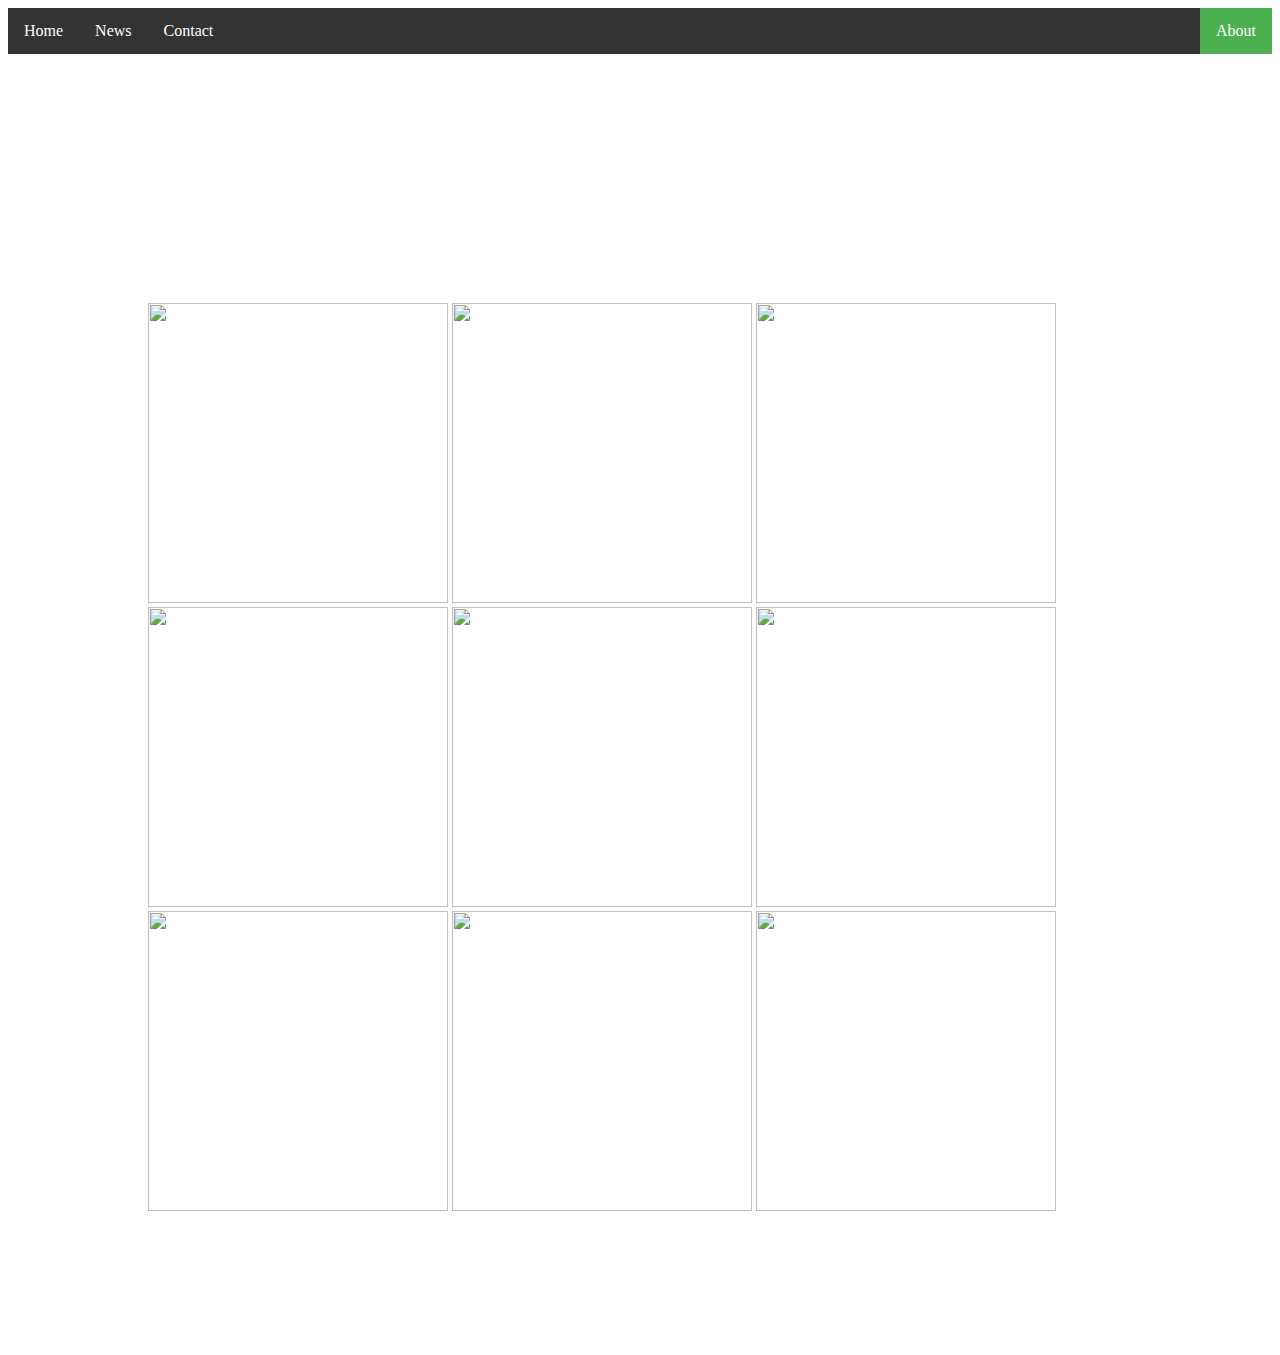
==== travel/index.html @ 40c40c25 "add files" ====
<!DOCTYPE html>
<html lang="en">
<head>
    <meta charset="UTF-8">
    <meta name="viewport" content="width=device-width, initial-scale=1.0">
    <meta http-equiv="X-UA-Compatible" content="ie=edge">
    <title>Document</title>
    <link rel="stylesheet" href="css/styles.css">
</head>
<body>
    <ul>
        <li><a href="#home">Home</a></li>
        <li><a href="#news">News</a></li>
        <li><a href="#contact">Contact</a></li>
        <li style="float:right"><a class="active" href ="#about">About</a> </li>
    </ul>
    <div class="Heading">
        <h1>HAPPY TRAVELS AGENCY</h1>

    </div>

    <div class="box">
    <img src="/img/amsterdam.jpg" alt="" width="300" height="300">
    <img src="/img/london.jpeg" alt="" width="300" height="300">
    <img src="/img/madrid.jpeg" alt="" width="300" height="300">
    <img src="/img/paris.jpg" alt="" width="300" height="300">
    <img src="/img/rome.jpg" alt="" width="300" height="300">
    <img src="/img/berlin.jpg" alt="" width="300" height="300">
    <img src="/img/barcelona.jpg" alt="" width="300" height="300">
    <img src="/img/rio.jpg" alt="" width="300" height="300">
    <img src="/img/croatia.jpg" alt="" width="300" height="300">
</div>

</body>
</html>
---- travel/css/styles.css ----
ul {
    list-style-type: none;
    margin: 0;
    padding: 0;
    overflow: hidden;
    background-color: #333;
  }
  
  li {
    float: left;
  }
  
  li a {
    display: block;
    color: white;
    text-align: center;
    padding: 14px 16px;
    text-decoration: none;
  }
  
  li a:hover:not(.active) {
    background-color: #111;
  }
  
  .active {
    background-color: #4CAF50;
  }
  .box{ 
      width:1000px;
      padding:70px;
      margin:70px;
      border:50px green;

  }
  body{
      background-image: url(/img/scenery.jpg)
  }
  .Heading{
    font-weight: bold;
    color: white;
    font-size: 30px;
    font-style: italic;
    font-family: Verdana, Geneva, Tahoma, sans-serif;
    text-align: center;
  }
  .centered{
    position: absolute;
    top: 50%;
    left: 50%;
    transform: translate(-50%, -50%);
  }
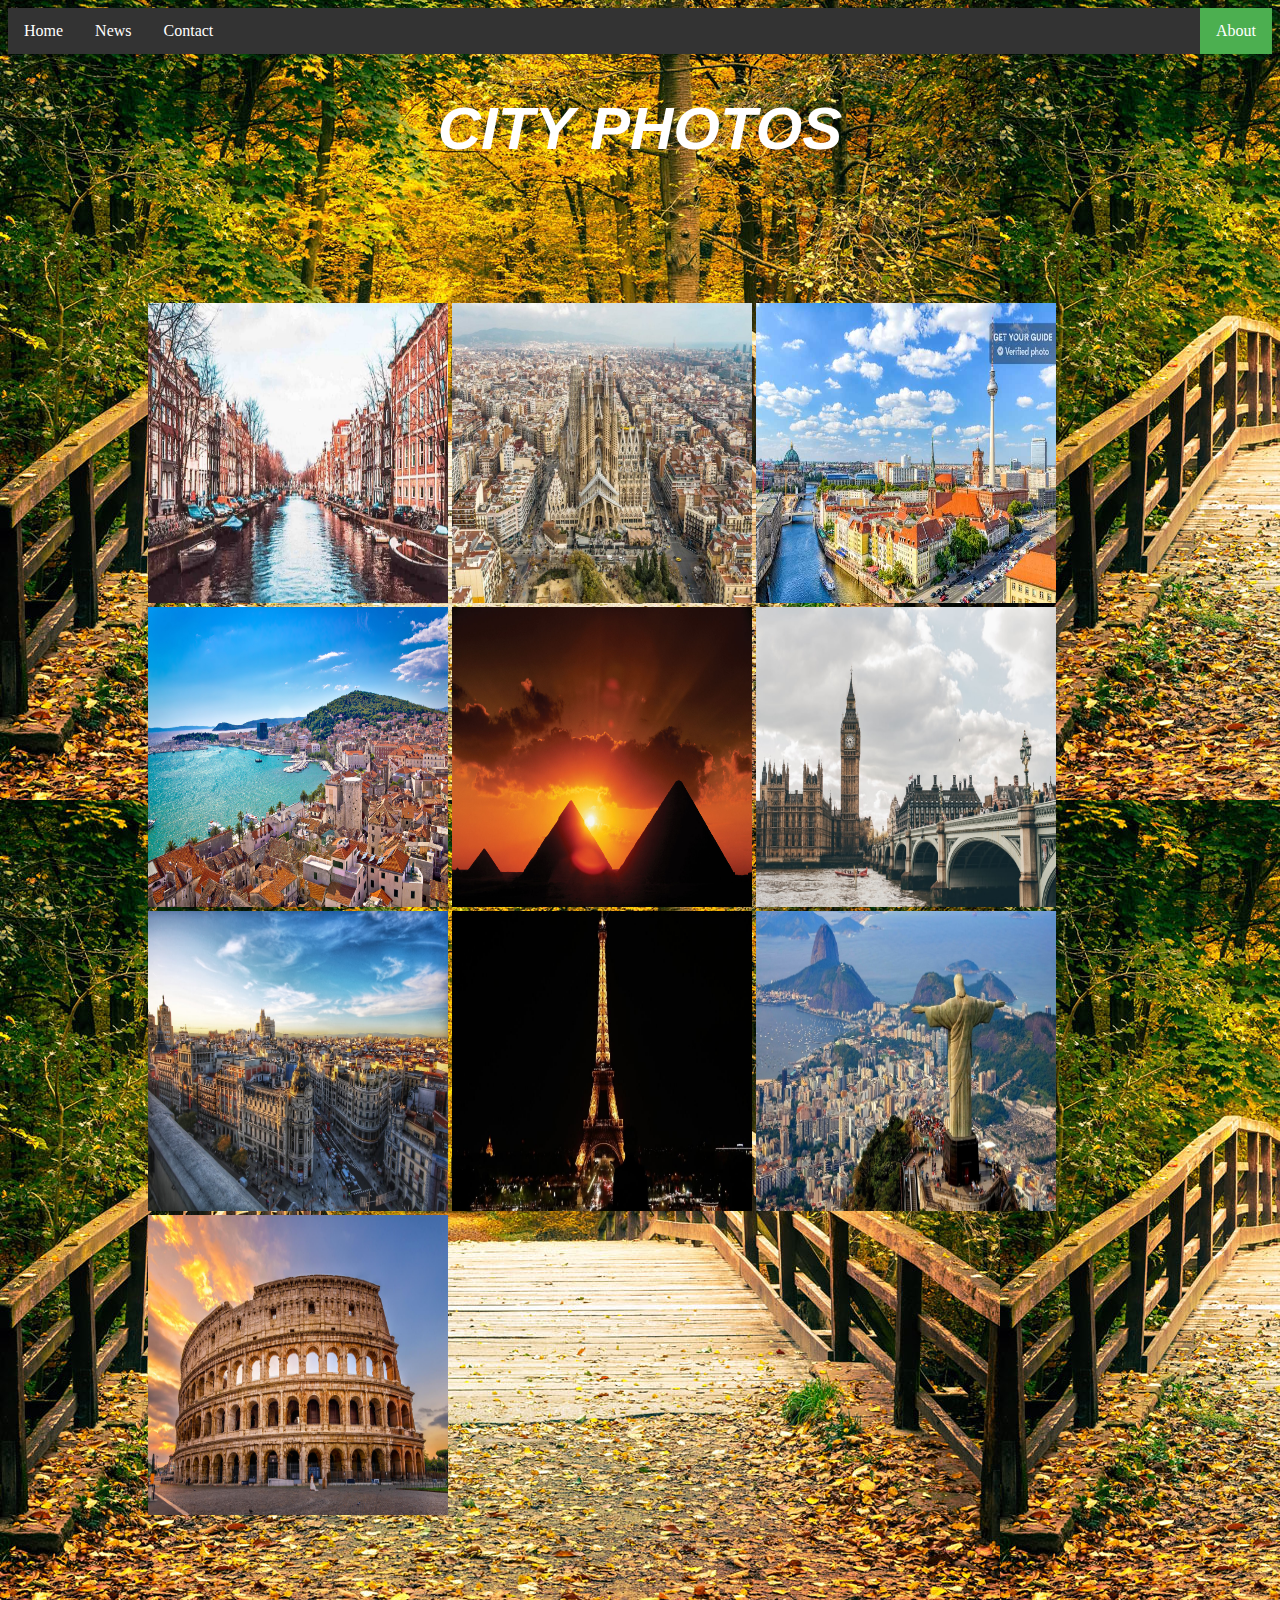
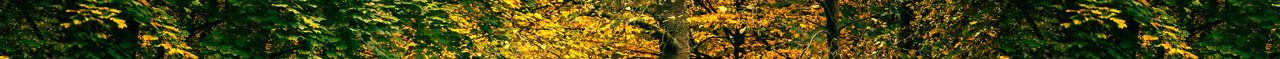
==== commit 7e18e73c: "add images and background images" ====
--- a/travel/index.html
+++ b/travel/index.html
@@ -5,7 +5,7 @@
     <meta name="viewport" content="width=device-width, initial-scale=1.0">
     <meta http-equiv="X-UA-Compatible" content="ie=edge">
     <title>Document</title>
-    <link rel="stylesheet" href="css/styles.css">
+    <link rel="stylesheet" href="css1/styles.css">
 </head>
 <body>
     <ul>
@@ -15,20 +15,22 @@
         <li style="float:right"><a class="active" href ="#about">About</a> </li>
     </ul>
     <div class="Heading">
-        <h1>HAPPY TRAVELS AGENCY</h1>
+        <h1>CITY PHOTOS</h1>
 
     </div>
 
     <div class="box">
-    <img src="/img/amsterdam.jpg" alt="" width="300" height="300">
-    <img src="/img/london.jpeg" alt="" width="300" height="300">
-    <img src="/img/madrid.jpeg" alt="" width="300" height="300">
-    <img src="/img/paris.jpg" alt="" width="300" height="300">
-    <img src="/img/rome.jpg" alt="" width="300" height="300">
-    <img src="/img/berlin.jpg" alt="" width="300" height="300">
-    <img src="/img/barcelona.jpg" alt="" width="300" height="300">
-    <img src="/img/rio.jpg" alt="" width="300" height="300">
-    <img src="/img/croatia.jpg" alt="" width="300" height="300">
+    <img src="img/amsterdam.jpg" alt="" width="300" height="300">
+    <img src="img/barcelona.jpg" alt="" width="300" height="300">
+    <img src="img/berlin.jpg" alt="" width="300" height="300">
+    <img src="img/croatia.jpg" alt="" width="300" height="300">
+    <img src="img/egypt.jpg" alt="" width="300" height="300">
+    <img src="img/london.jpeg" alt="" width="300" height="300">
+    <img src="img/madrid.jpeg" alt="" width="300" height="300">
+    <img src="img/paris.jpg" alt="" width="300" height="300">
+    <img src="img/rio.jpg" alt="" width="300" height="300">
+    <img src="img/rome.jpg" alt="" width="300" height="300">
+
 </div>
 
 </body>
--- a/travel/css1/styles.css
+++ b/travel/css1/styles.css
@@ -0,0 +1,57 @@
+ul {
+    list-style-type: none;
+    margin: 0;
+    padding: 0;
+    overflow: hidden;
+    background-color: #333;
+  }
+  
+  li {
+    float: left;
+  }
+  
+  li a {
+    display: block;
+    color: white;
+    text-align: center;
+    padding: 14px 16px;
+    text-decoration: none;
+  }
+  
+  li a:hover:not(.active) {
+    background-color: #111;
+  }
+  
+  .active {
+    background-color: #4CAF50;
+  }
+  .box{ 
+      width:1000px;
+      padding:70px;
+      margin:70px;
+      border:50px green;
+
+  }
+  body{
+      background-image: url(/travel/img/scenery.jpg)
+  }
+  .Heading{
+    font-weight: bold;
+    color: white;
+    font-size: 30px;
+    font-style: italic;
+    font-family: Verdana, Tahoma, sans-serif;
+    text-align: center;
+  }
+  .centered{
+    position: absolute;
+    top: 50%;
+    left: 50%;
+    transform: translate(-50%, -50%);
+  }
+  @media screen and (min-width: 480px) {
+    body {
+        background-color: ;
+        color: :
+    }
+}
